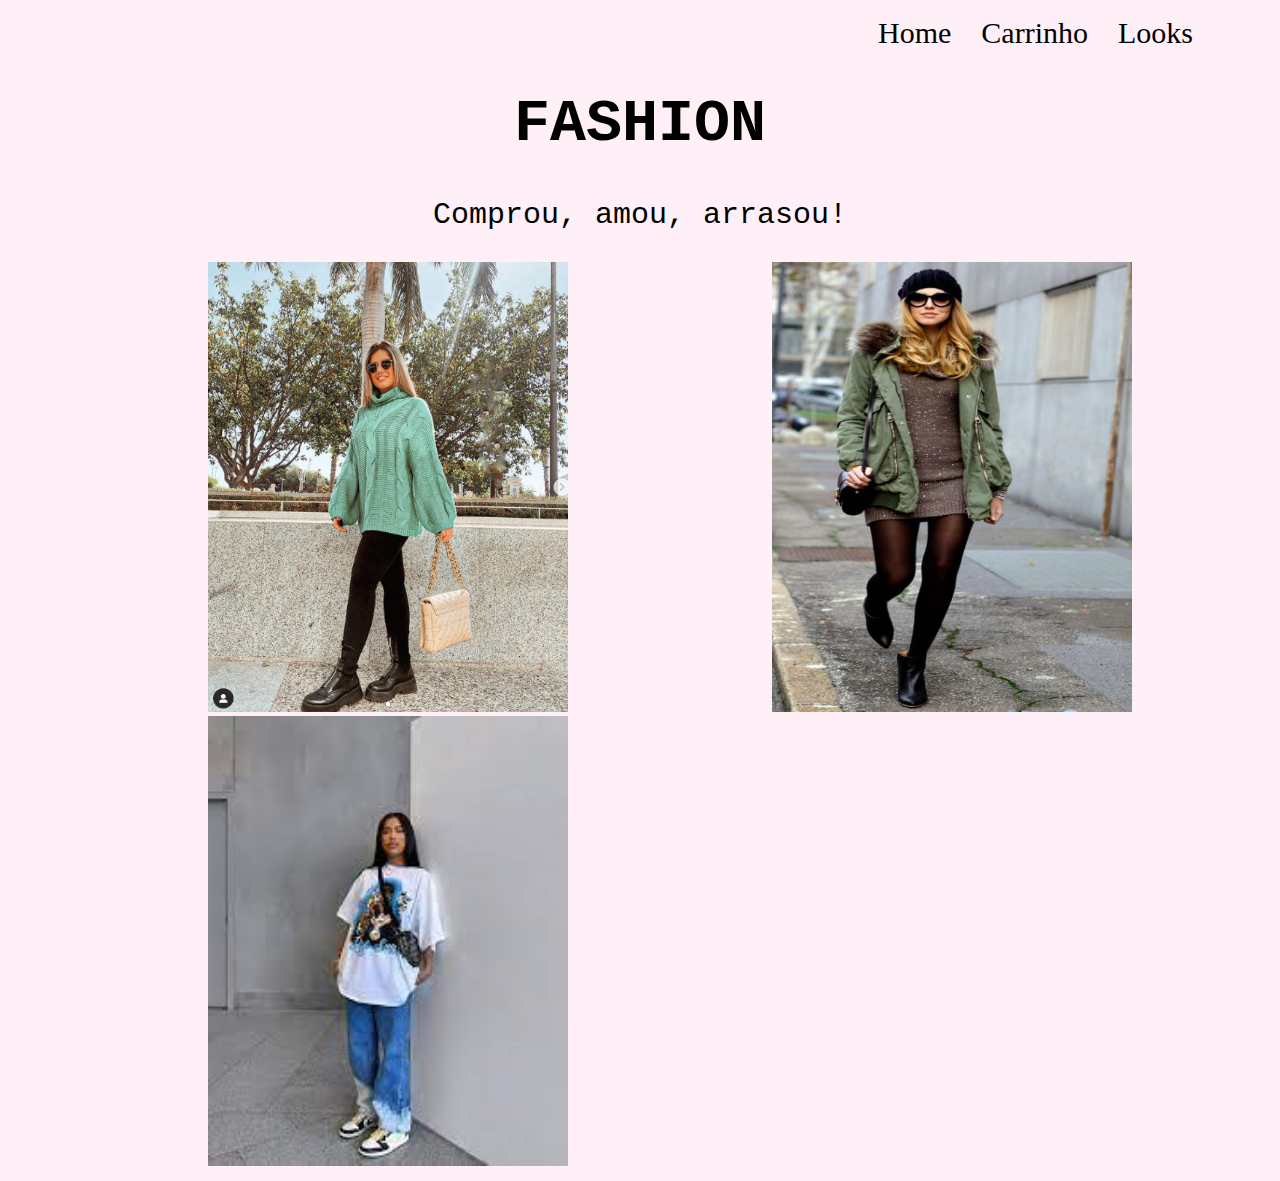
==== index.html @ a588fe5f "Add files via upload" ====
<!DOCTYPE html>
<html lang="port-br">
<head>
    <meta charset="UTF-8">
    <meta name="viewport" content="width=device-width, initial-scale=1.0">
    <titl>
    </titl></title>
    <link rel="stylesheet" href="style.css">
</head>
<body>
    <header class="cabecalho"> 
        <ul class="lista_cabecalho">
            <li class="Item_lista_cabecalho">Home</li>  
            <li class="Item_lista_cabecalho">Carrinho</li>
            <li class="Item_lista_cabecalho">Looks</li>
        </ul>
    </header>
    <h1>FASHION</h1>
    <p>Comprou, amou, arrasou!</p>
    <img src="look-de-inverno.jpg" alt="">
    <img src="vestido-de-la-no-look-inverno.jpg" alt="">
    <img src="images.jpeg" alt="">
</body>
</html>
---- style.css ----
body{
background-color: rgb(255, 240, 247);
}
h1{
    font-size: 60px;
    color: black(45, 5, 82);
    font-family: monospace;
    text-align: center;
}
p{
    font-size: 30px;
    color: blueviolet(210, 190, 14);
    font-family: monospace;
    text-align: center;
}
img {
    width: 360px;
    height: 450px;
    margin-left: 200px;
}
.lista_cabecalho{
    display: flex;
    margin-left: 800px;

}
.Item_lista_cabecalho{
    padding-left: 30px;
    list-style: none;
    font-size: 30px;
    color: black;
}
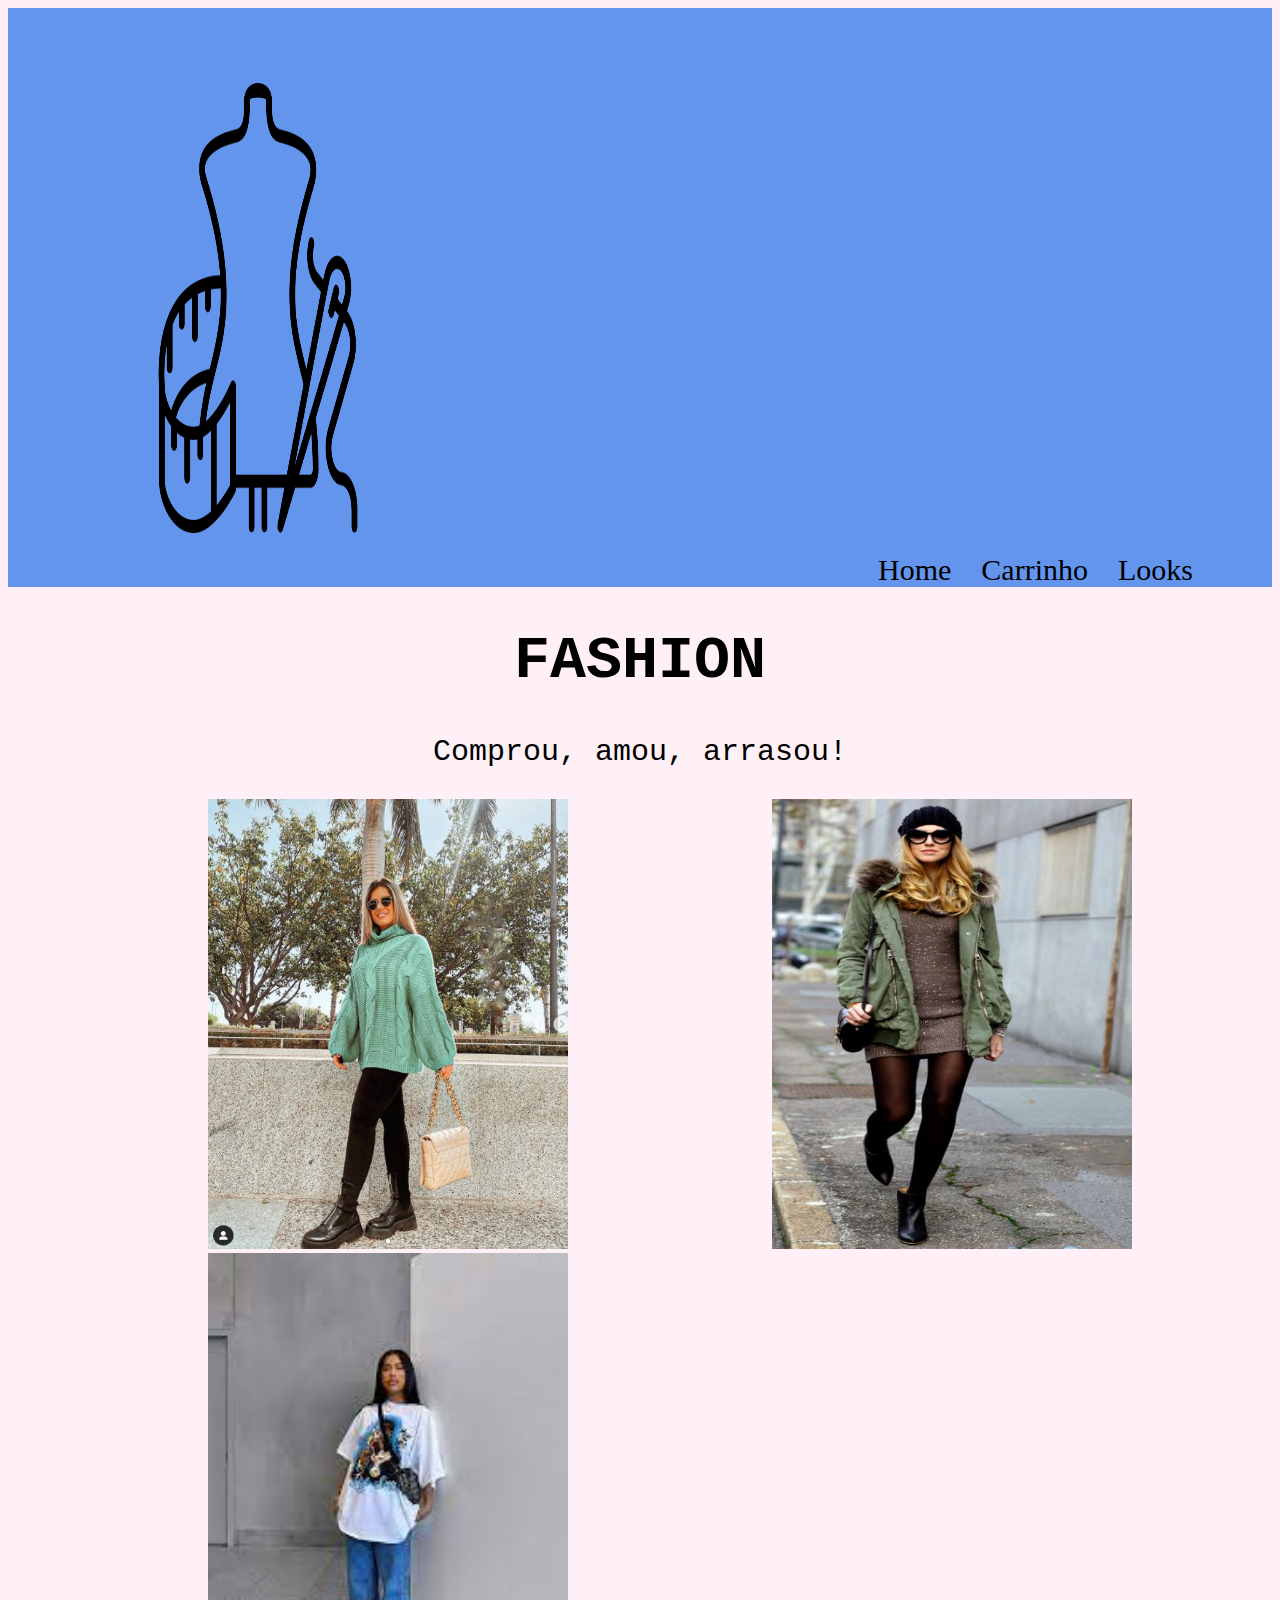
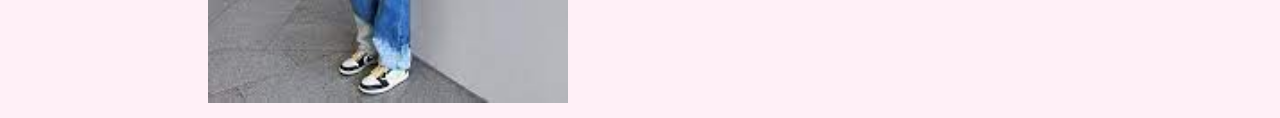
==== commit 5224217d: "Add files via upload" ====
--- a/index.html
+++ b/index.html
@@ -9,6 +9,7 @@
 </head>
 <body>
     <header class="cabecalho"> 
+        <img class="logo_cabecalho" src="logo.png" alt="">
         <ul class="lista_cabecalho">
             <li class="Item_lista_cabecalho">Home</li>  
             <li class="Item_lista_cabecalho">Carrinho</li>
--- a/style.css
+++ b/style.css
@@ -28,4 +28,12 @@
     list-style: none;
     font-size: 30px;
     color: black;
+}
+.logo_cabecalho{
+    width: 200px;
+    margin-left: 150px;
+    margin-top: 75px;
+}
+.cabecalho{
+    background-color: cornflowerblue;
 }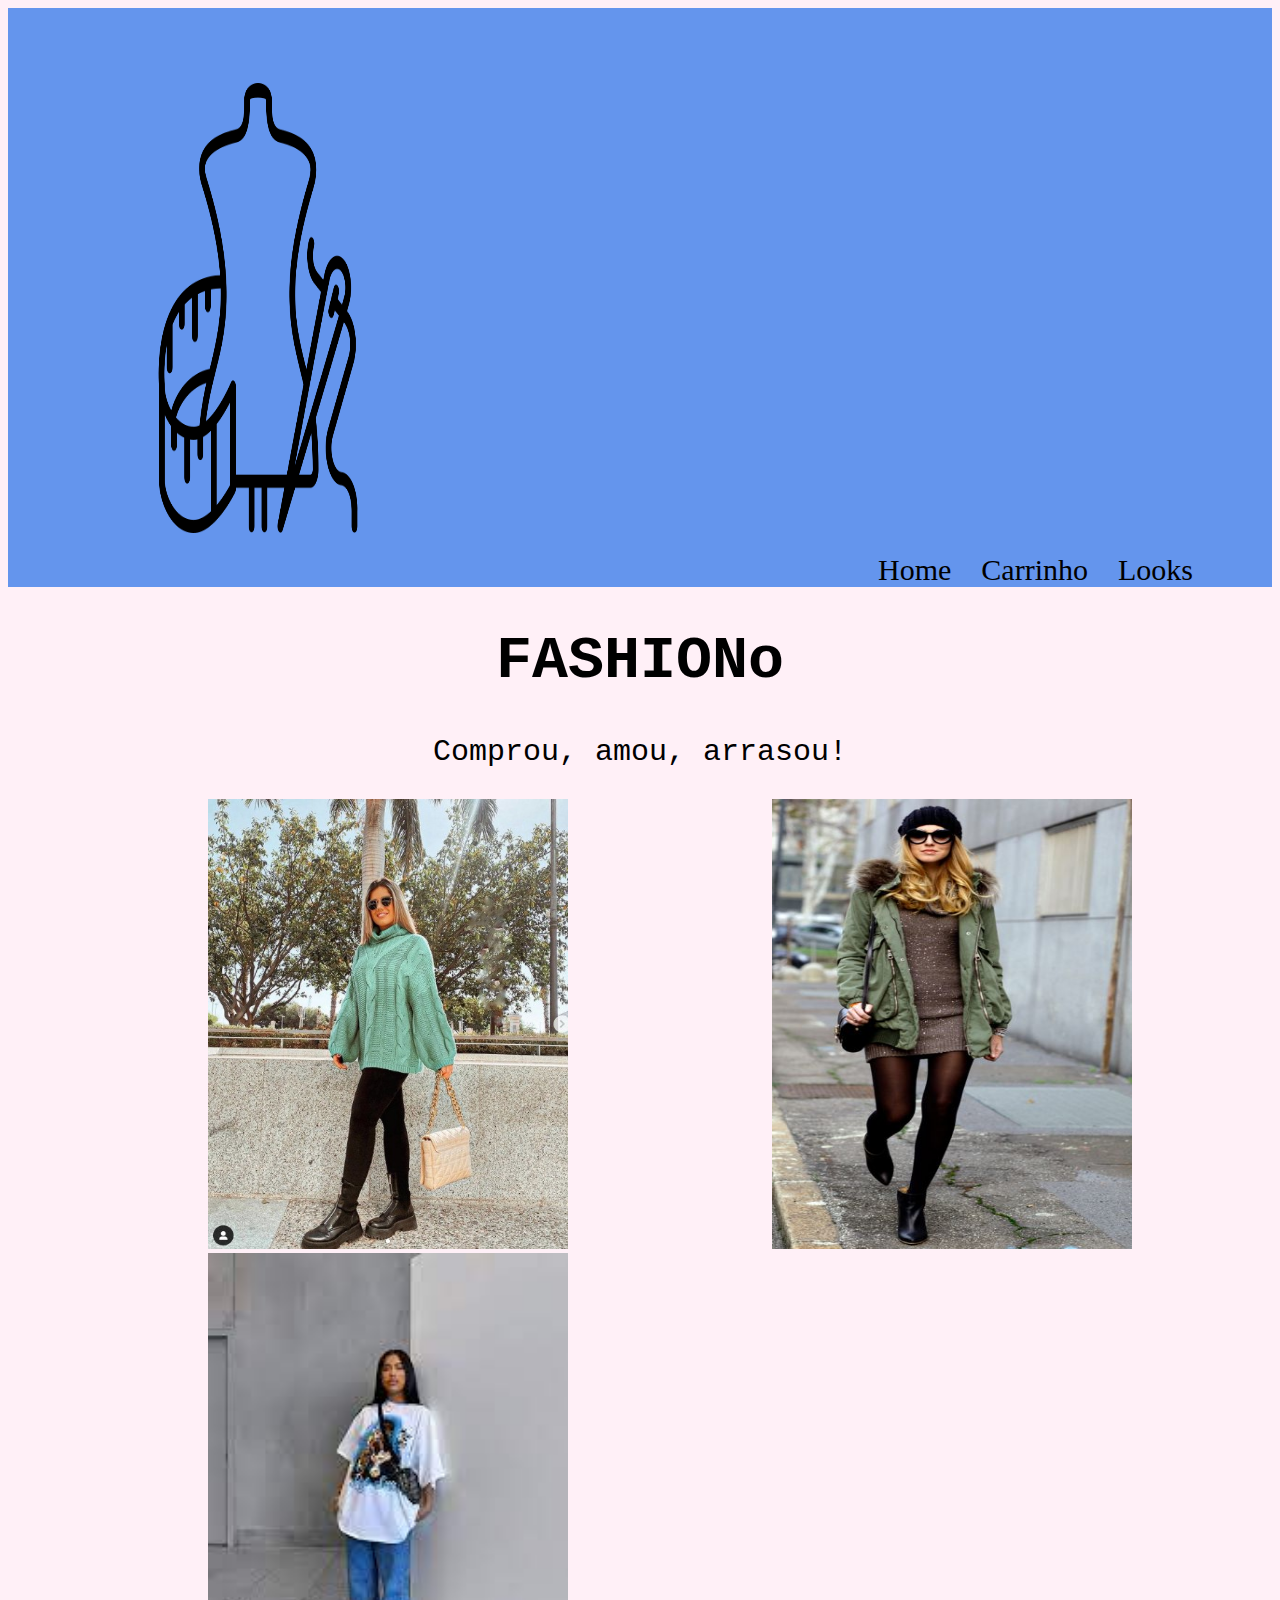
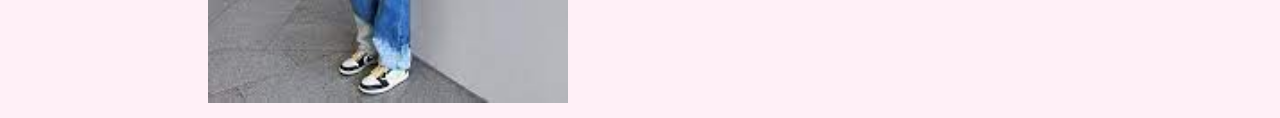
==== commit be318c54: "o" ====
--- a/index.html
+++ b/index.html
@@ -16,7 +16,7 @@
             <li class="Item_lista_cabecalho">Looks</li>
         </ul>
     </header>
-    <h1>FASHION</h1>
+    <h1>FASHIONo</h1>
     <p>Comprou, amou, arrasou!</p>
     <img src="look-de-inverno.jpg" alt="">
     <img src="vestido-de-la-no-look-inverno.jpg" alt="">
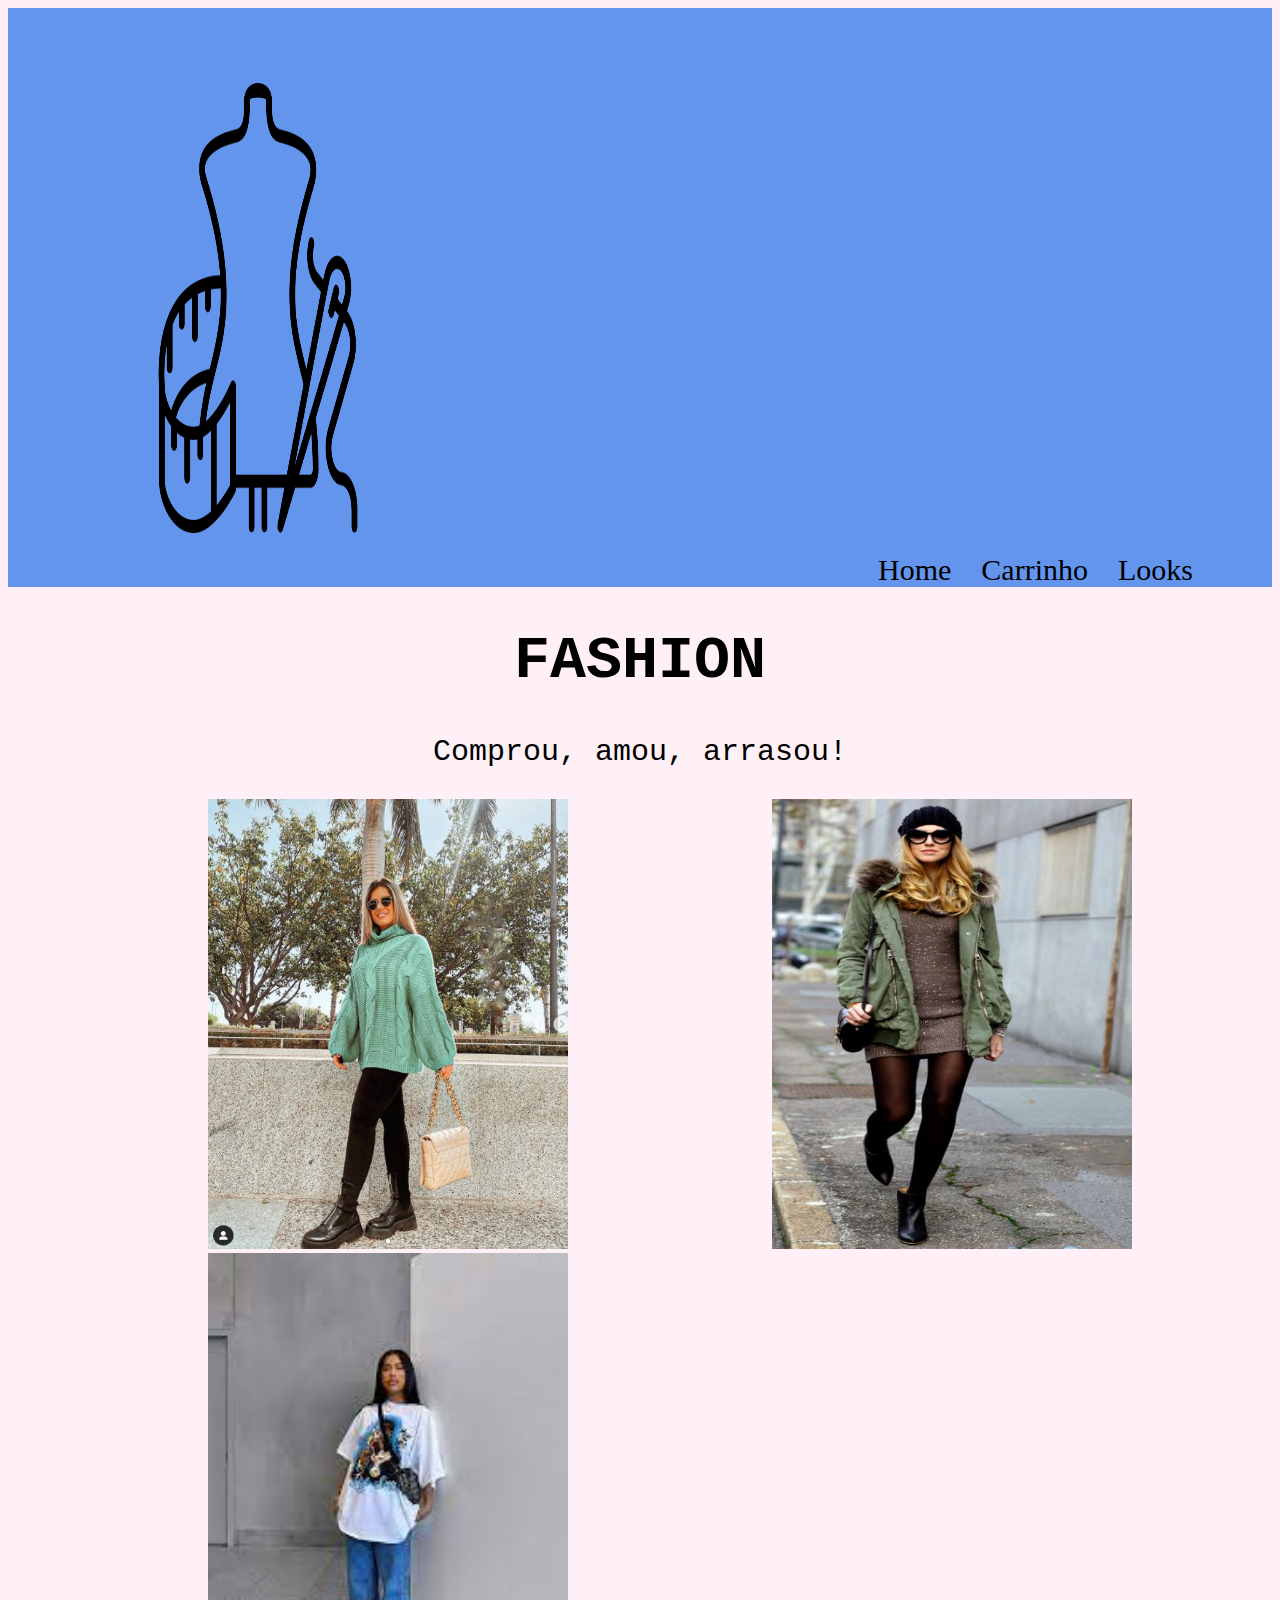
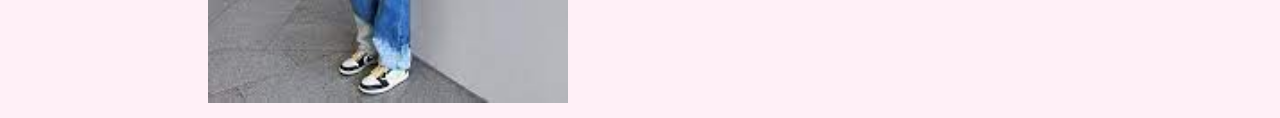
==== commit 6b0e1677: "." ====
--- a/index.html
+++ b/index.html
@@ -16,7 +16,7 @@
             <li class="Item_lista_cabecalho">Looks</li>
         </ul>
     </header>
-    <h1>FASHIONo</h1>
+    <h1>FASHION</h1>
     <p>Comprou, amou, arrasou!</p>
     <img src="look-de-inverno.jpg" alt="">
     <img src="vestido-de-la-no-look-inverno.jpg" alt="">
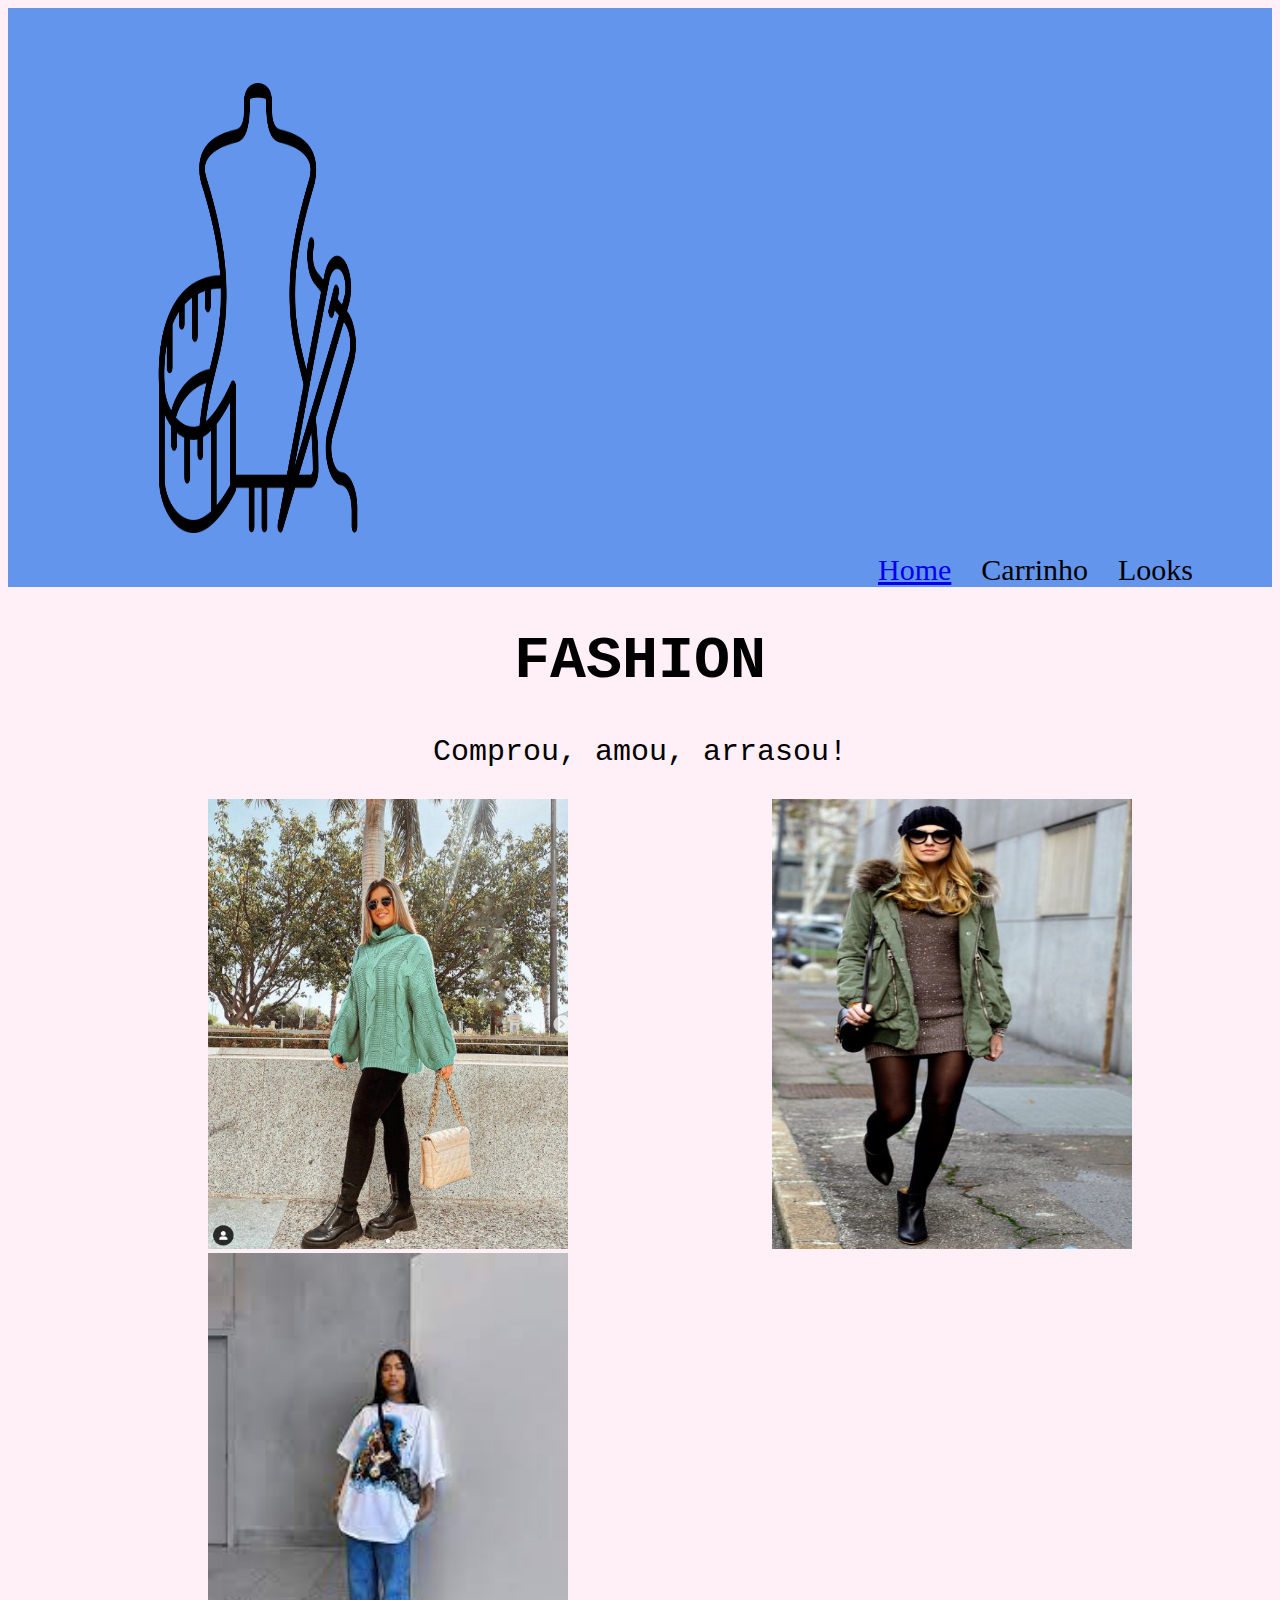
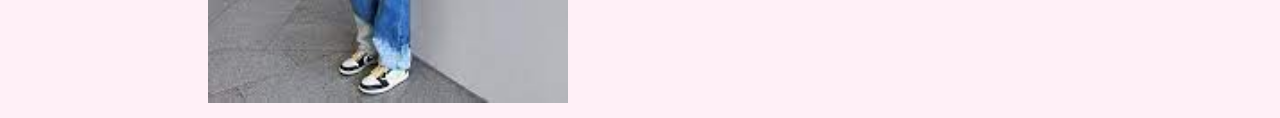
==== commit 3f2f04a5: "a" ====
--- a/index.html
+++ b/index.html
@@ -11,7 +11,7 @@
     <header class="cabecalho"> 
         <img class="logo_cabecalho" src="logo.png" alt="">
         <ul class="lista_cabecalho">
-            <li class="Item_lista_cabecalho">Home</li>  
+            <li class="Item_lista_cabecalho"><a href="index.html"> Home</a></li>  
             <li class="Item_lista_cabecalho">Carrinho</li>
             <li class="Item_lista_cabecalho">Looks</li>
         </ul>
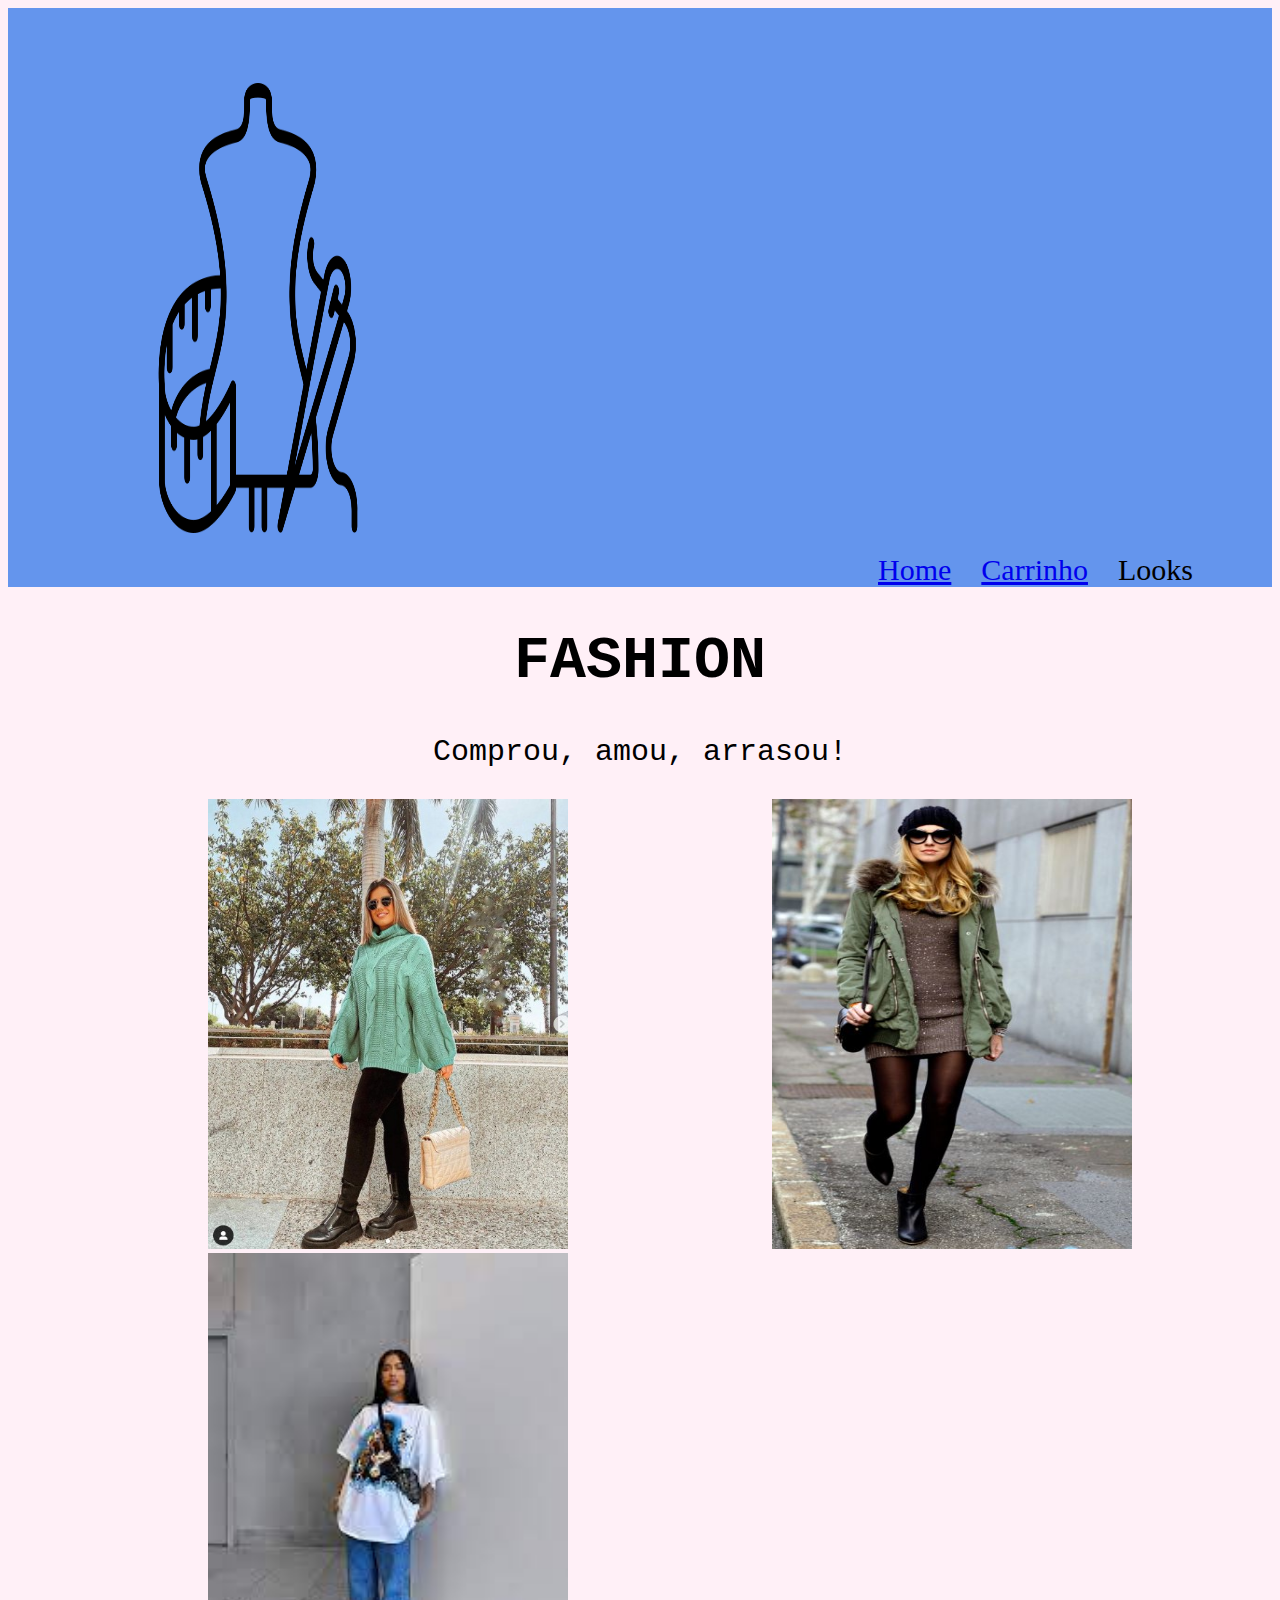
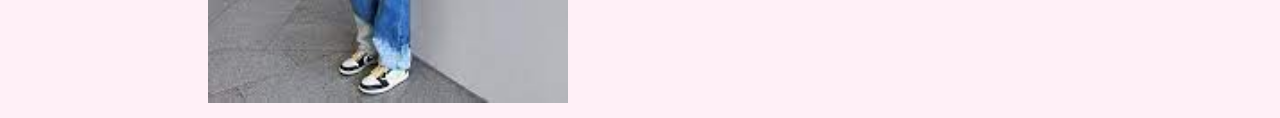
==== commit 8bce157d: "." ====
--- a/index.html
+++ b/index.html
@@ -12,7 +12,7 @@
         <img class="logo_cabecalho" src="logo.png" alt="">
         <ul class="lista_cabecalho">
             <li class="Item_lista_cabecalho"><a href="index.html"> Home</a></li>  
-            <li class="Item_lista_cabecalho">Carrinho</li>
+            <li class="Item_lista_cabecalho"><a href="carrinho.html"> Carrinho</a></li>
             <li class="Item_lista_cabecalho">Looks</li>
         </ul>
     </header>
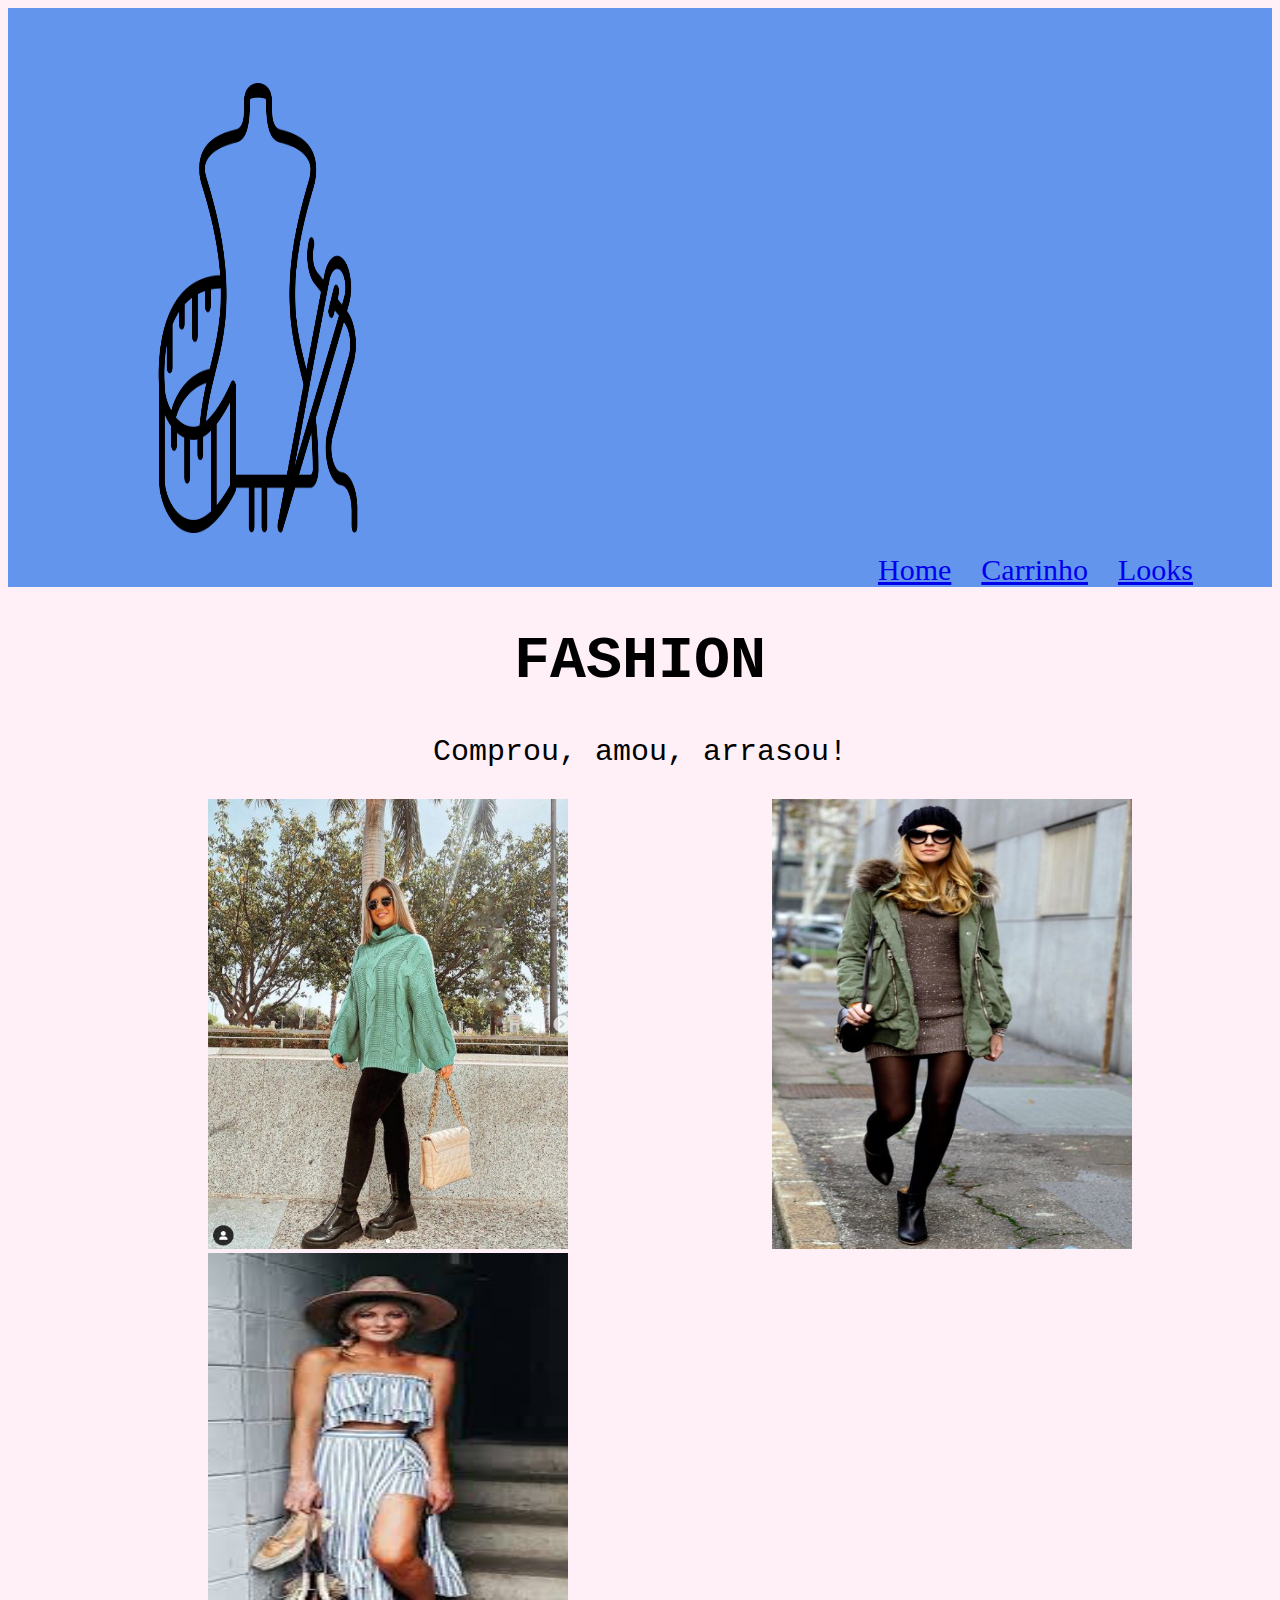
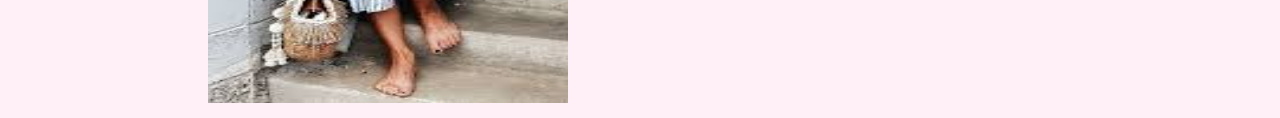
==== commit 212a019f: "." ====
--- a/index.html
+++ b/index.html
@@ -13,7 +13,7 @@
         <ul class="lista_cabecalho">
             <li class="Item_lista_cabecalho"><a href="index.html"> Home</a></li>  
             <li class="Item_lista_cabecalho"><a href="carrinho.html"> Carrinho</a></li>
-            <li class="Item_lista_cabecalho">Looks</li>
+            <li class="Item_lista_cabecalho"><a href="looks.html"> Looks</a></li>
         </ul>
     </header>
     <h1>FASHION</h1>
